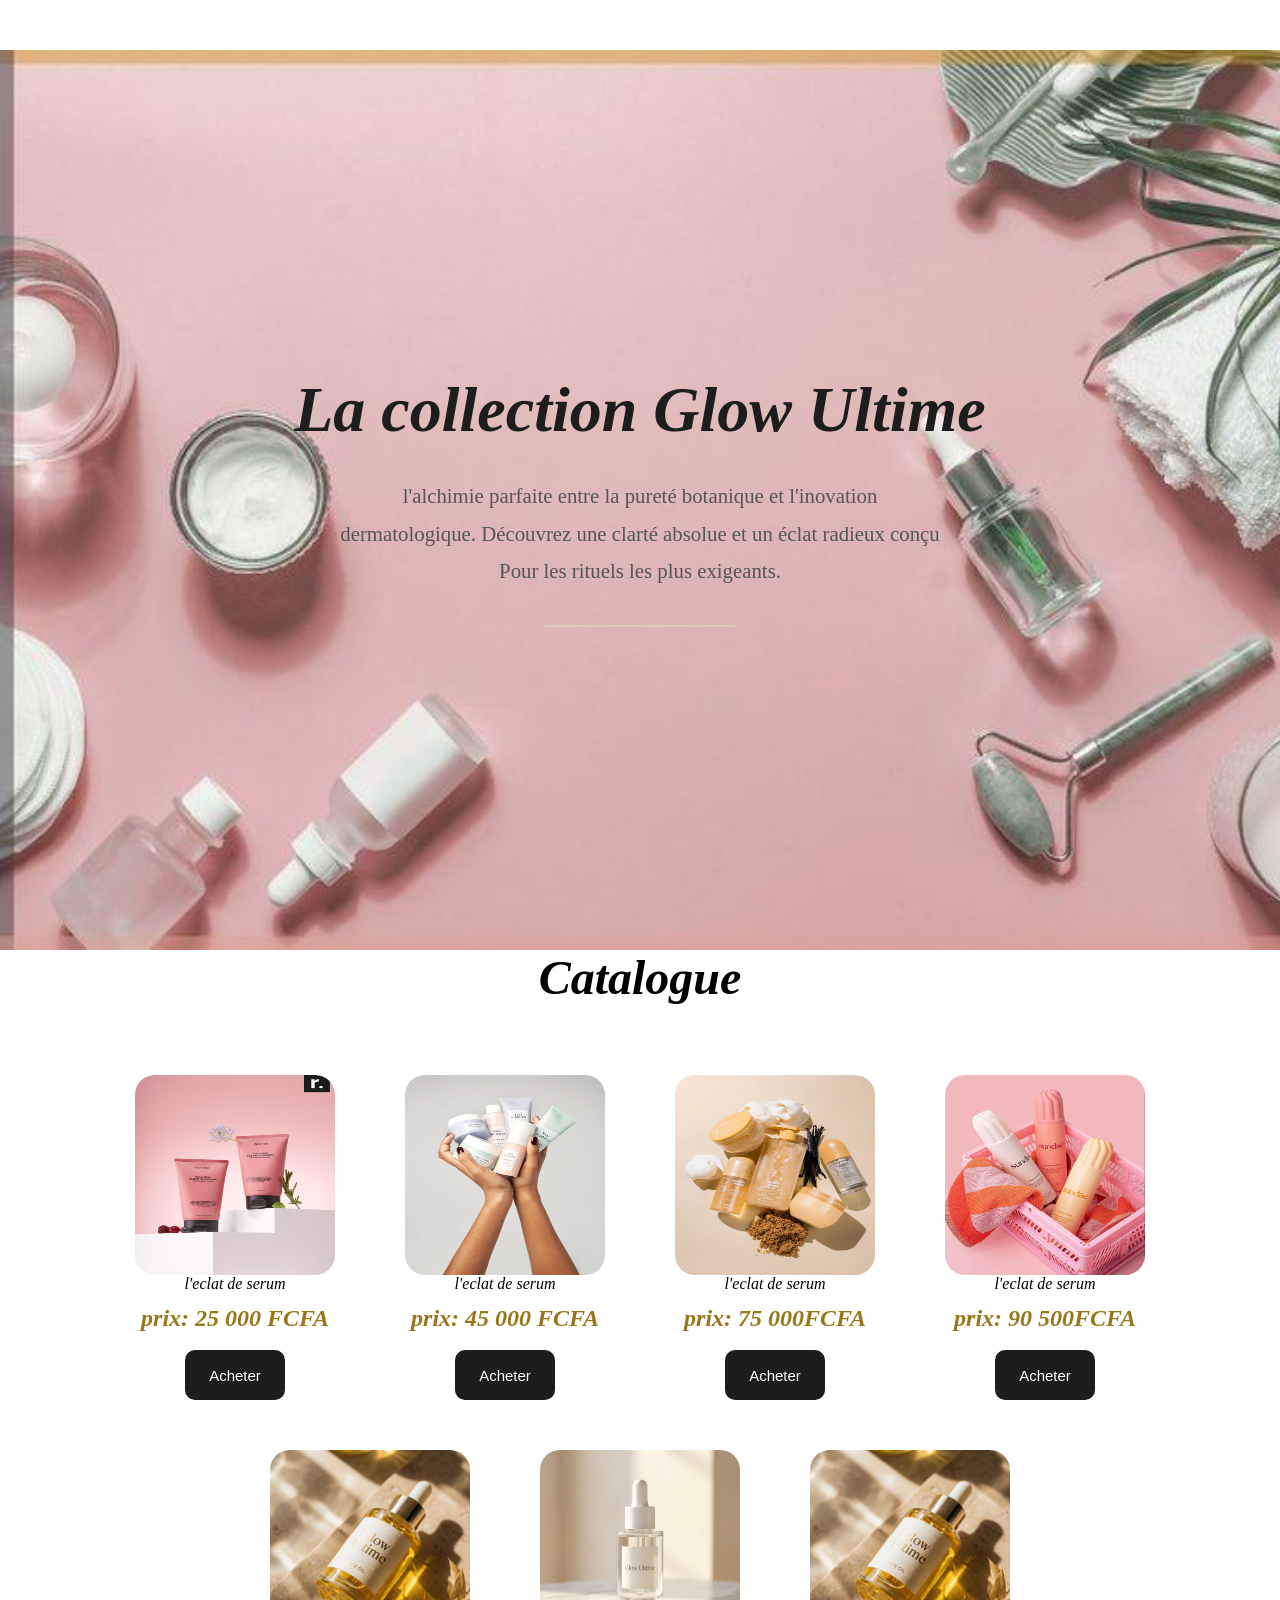
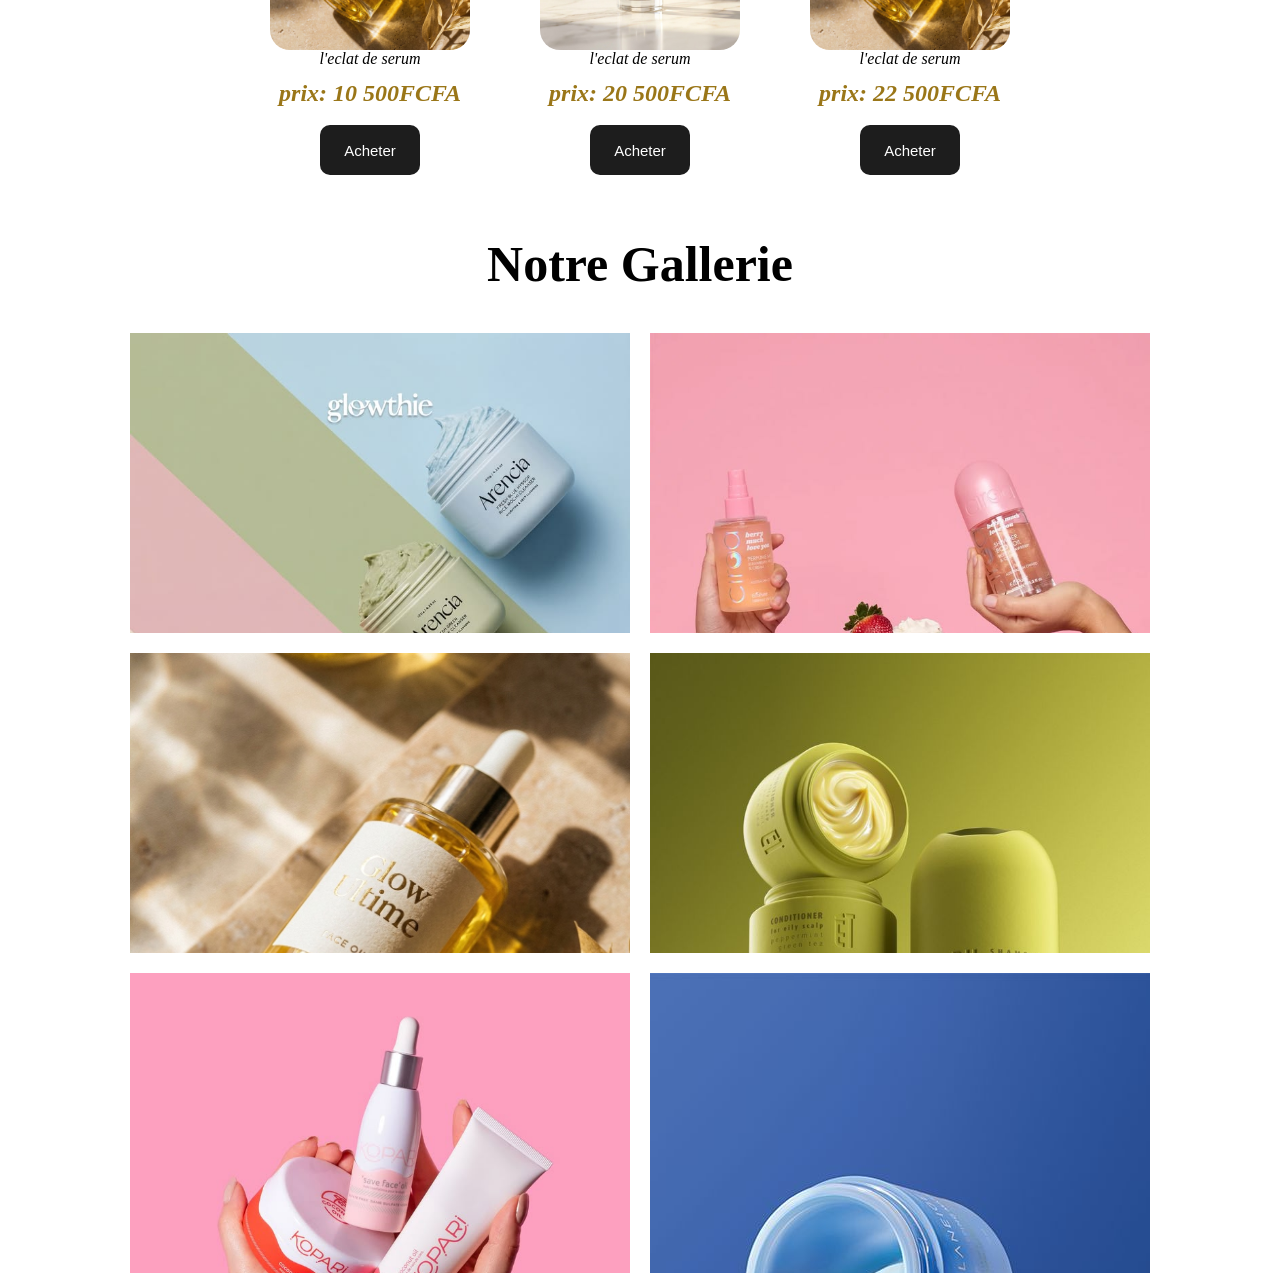
==== catalogue/catalogue.html @ 679c2842 "Premier commit" ====
<!DOCTYPE html>
<html lang="fr">
<head>
    <meta charset="UTF-8">
    <meta name="viewport" content="width=device-width, initial-scale=1.0">
    <title>Catalogue</title>
    <link rel="stylesheet" href="catalogue.css">
</head>
<body>
    <section class="glow">
        <div class="alchimie">
                  <h2>La collection Glow Ultime</h2>
        <p>l'alchimie parfaite entre la pureté botanique et l'inovation <br>
        dermatologique. Découvrez une clarté absolue et un éclat radieux conçu <br>
    Pour les rituels les plus exigeants.
</p>
        </div>
        <div class="trace"></div>
  
    </section>
    <section class="catalogue">
        <h2>Catalogue</h2>
        <div class="carte">
            <div class="cartes">
                <img src="img/1.jpg">
                <p>l'eclat de serum</p>
                <p class="prix">prix: 25 000 FCFA</p>
                <button>Acheter</button>
            </div>
             <div class="cartes">
                <img src="img/2.jpg">
                <p>l'eclat de serum</p>
                <p class="prix">prix: 45 000 FCFA</p>
                <button>Acheter</button>
            </div>
             <div class="cartes">
                <img src="img/3.jpg">
                <p>l'eclat de serum</p>
                <p class="prix">prix: 75 000FCFA</p>
                <button>Acheter</button>
            </div>
             <div class="cartes">
                <img src="img/5.jpg">
                <p>l'eclat de serum</p>
                <p class="prix">prix: 90 500FCFA</p>
                <button>Acheter</button>
            </div>
             <div class="cartes">
                <img src="img/18.jpeg">
                <p>l'eclat de serum</p>
                <p class="prix">prix: 10 500FCFA</p>
                <button>Acheter</button>
            </div>
             <div class="cartes">
                <img src="img/19.jpeg">
                <p>l'eclat de serum</p>
                <p class="prix">prix: 20 500FCFA</p>
                <button>Acheter</button>
            </div>
             <div class="cartes">
                <img src="img/18.jpeg">
                <p>l'eclat de serum</p>
                <p class="prix">prix: 22 500FCFA</p>
                <button>Acheter</button>
            </div>
        </div>
    </section>
    
    <section class="Gallerie">
        <h3>Notre Gallerie</h3>
    <div class="grille">

    
      
        <div class="grille1">

        </div>
        <div class="grille2">
            
        </div>
        <div class="grille3">
            
        </div>
        <div class="grille4">
            
        </div>
        <div class="grille5">
            
        </div>
        <div class="grille6">
            
        </div>
    </div>
       
    </section>
</body>
</html>
---- catalogue/catalogue.css ----
*{
    margin:0 ;
    padding: 0;
    box-sizing: border-box;
}

.glow {
    display: flex;
    justify-content: center;
    align-items: center;
    margin-top: 50px;
    height:100vh;
    flex-direction:column;
    text-align:center;
    padding:80px 20px;
    background: url(img/Modern\ beauty\ products\ background.jpg);
    background-size: cover;
    background-repeat: no-repeat;
    
    
}
.glow p{
    max-width:700px;
    color:#555;
    font-size:1.3rem;
    line-height:1.8;
    font-weight:300;
    margin-bottom:35px;

}
.glow h2{
    font-size:4rem;
    font-style:italic;
    font-weight:700;
    color:#1d1d1d;
    margin-bottom:30px;
}
.trace{
    width:190px;
    height:2px;
    background:#d9cbb6;
}
.catalogue{
    font-style:italic;
    
}
.catalogue h2{
     display: flex;
    justify-content: center;
    font-size:3rem;
}
.carte{
    display: flex;
    justify-content: center;
    flex-direction: row;
    flex-wrap: wrap;
    margin-top: 50px;
    gap: 50px;
    padding: 20px 20px;
    
}
.cartes{
    width: 220px;
    display: flex;
    flex-direction: column;
    align-items: center;
    text-align: center;
}

.cartes img{
    height:200px;
    width: 200px;
    border-radius: 20px;
    transition: 0.5s;
}
.cartes img:hover{
    transform: translateY(-10px);
}
.cartes .prix{
    margin:12px 0 18px;
    font-size:1.5rem;
    color:#9a7618;
    font-weight:bold;
}
.cartes button{
    height: 50px;
    width:100px;
    background:#1d1d1d;
    color:white;
    border:none;
    padding:10px;
    border-radius:10px;
    cursor:pointer;
    font-size:15px;
    transition:.3s;
    
}
.cartes button:hover{
    background:goldenrod;
    color: #000;
    transform:translateY(-3px);
    border-radius:20px;
}
.Gallerie h3{
    display: flex;
    justify-content: center;
    padding: 40px;
    font-size: 50px;
}
.grille{
   
   display: flex;
   gap: 20px;
   justify-content: center;
   flex-wrap: wrap;
}

.grille1{
    background: url(img/15.jpg);
     background-size: cover;
    background-repeat: no-repeat;
    height: 300px;
    width: 500px;
}
.grille2{
    background: url(img/10.jpg);
     background-size: cover;
    background-repeat: no-repeat;
      height: 300px;
    width: 500px;
}
.grille3{
   background: url(img/18.jpeg);
    background-size: cover;
    background-repeat: no-repeat;
      height: 300px;
    width: 500px;
}
.grille4{
    background: url(img/4.jpg);
     background-size: cover;
    background-repeat: no-repeat;
       height: 300px;
    width: 500px;
}
.grille5{
    background: url(img/14.jpg);
    background-size: cover;
    background-repeat: no-repeat;
    height: 300px;
    width: 500px;
}
.grille6{
   background: url(img/6.jpg);
    background-size: cover;
    background-repeat: no-repeat;
       height: 300px;
    width: 500px;
}

/* téléphone */
@media screen and (max-width:480px){

    .glow h2{
        font-size:1.8rem;
    }

    .glow p{
        font-size:0.95rem;
    }

    .catalogue h2{
        font-size:1.6rem;
    }

    .cartes{
        width:100%;
    }

    .cartes img{
        height:280px;
    }

    .cartes h3{
        font-size:1.3rem;
    }

    .cartes .prix{
        font-size:1.2rem;
    }

    .cartes button{
        font-size:14px;
        padding:15px;
    }

    .barre p{
        font-size:22px;
    }

}
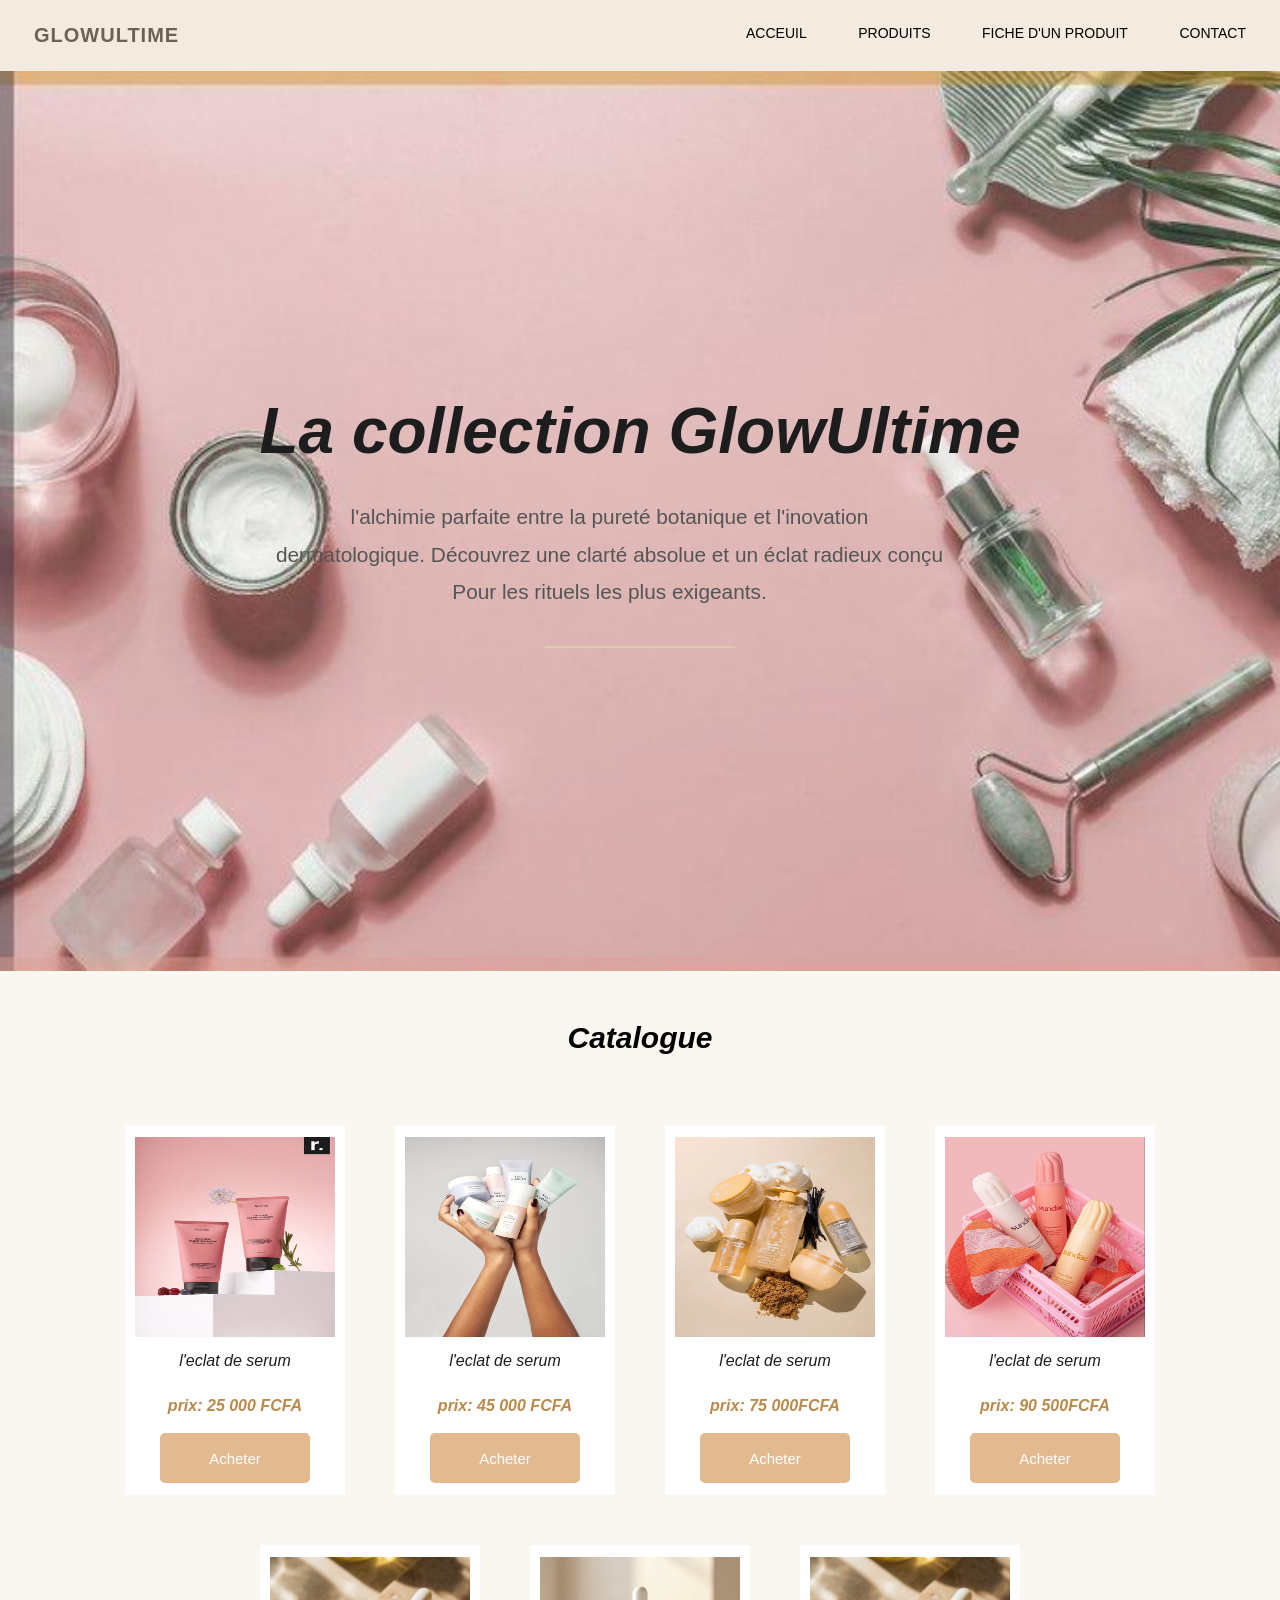
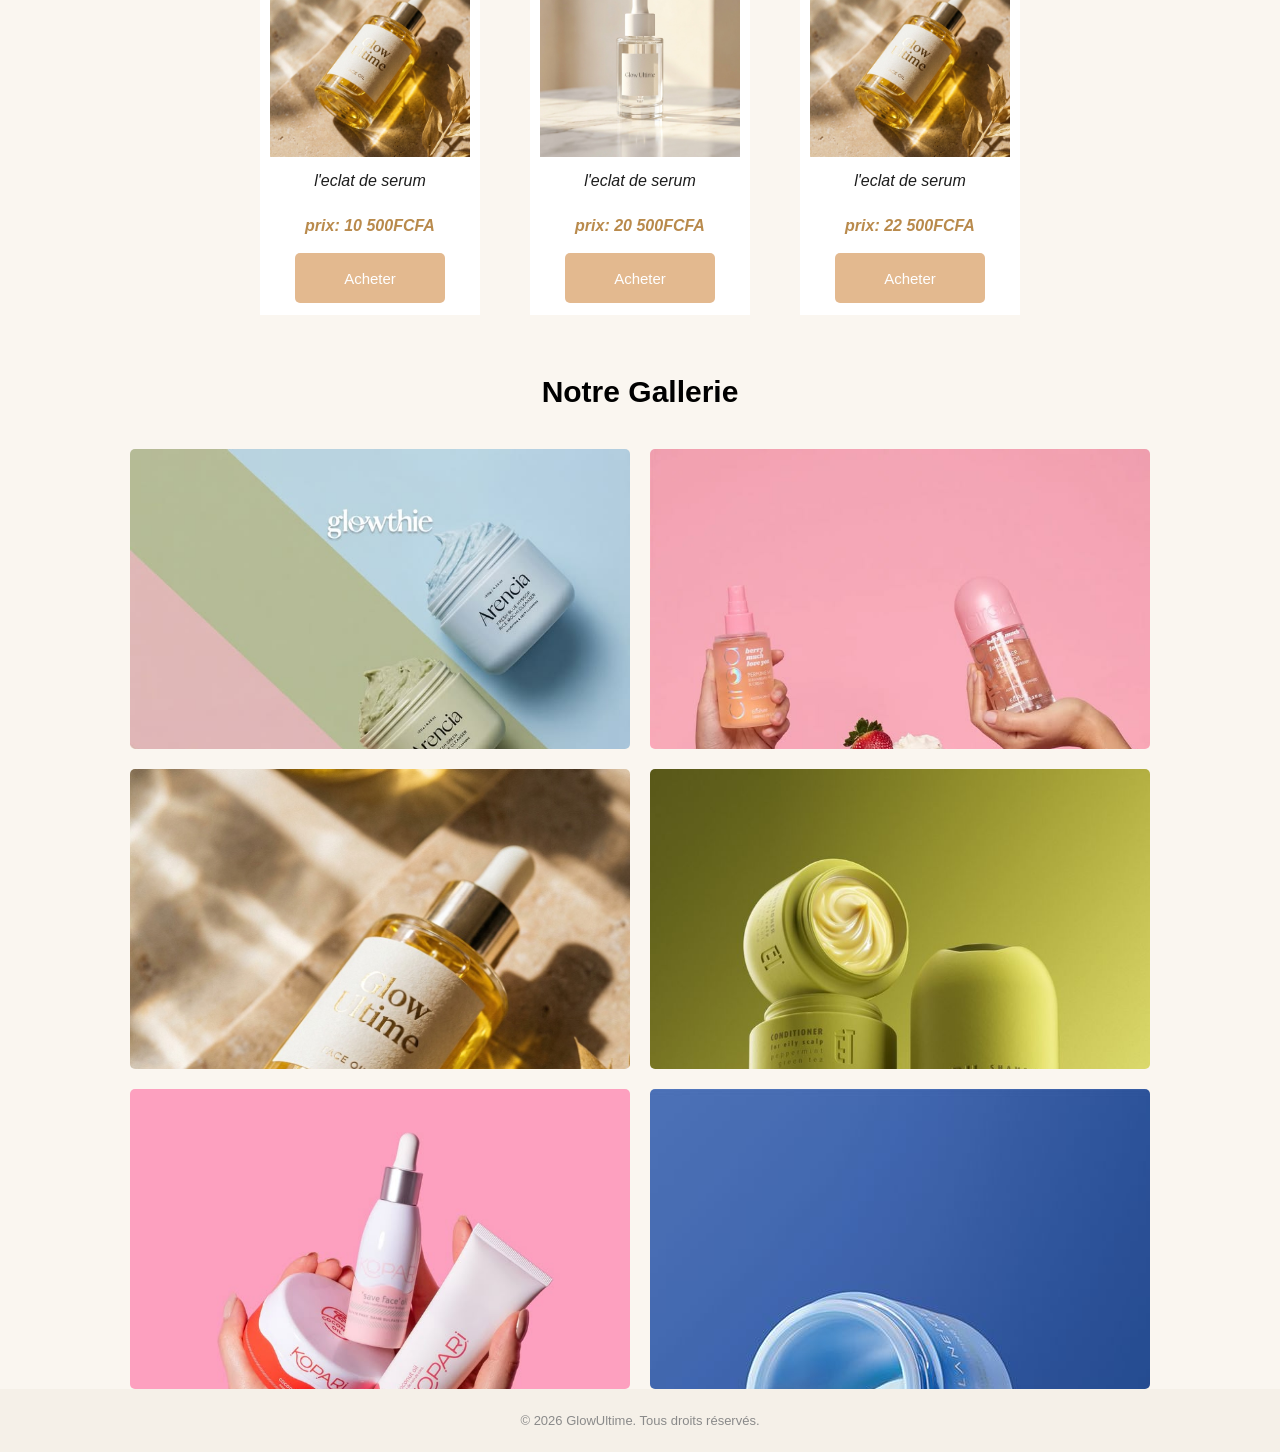
==== commit 893b8134: "stylisation de la page catalogue" ====
--- a/catalogue/catalogue.html
+++ b/catalogue/catalogue.html
@@ -4,16 +4,32 @@
     <meta charset="UTF-8">
     <meta name="viewport" content="width=device-width, initial-scale=1.0">
     <title>Catalogue</title>
+    <link rel="preconnect" href="https://fonts.googleapis.com">
+    <link href="https://fonts.googleapis.com/css2?family=Poppins:wght@400;500;600;700&display=swap" rel="stylesheet">
+    <link rel="stylesheet" href="fiche-produit.css">
     <link rel="stylesheet" href="catalogue.css">
 </head>
 <body>
+    <header class="act_header">
+        <nav class="nav_navbar">
+            <div class="nav_ong">
+                <span class="nav_titre">GLOWULTIME</span>
+            </div>
+            <ul class="nav_ul">
+                <li class="nav_li"><a class="nav_a" href="../index.html">ACCEUIL</a></li>
+                <li class="nav_li"><a class="nav_a" href="../catalogue/catalogue.html">PRODUITS</a></li>
+                <li class="nav_li"><a class="nav_a" href="../produit/fiche-produit.html">FICHE D'UN PRODUIT</a></li>
+                <li class="nav_li"><a class="nav_a" href="../contact/contact.html">CONTACT</a></li>
+            </ul>
+        </nav>
+    </header>
     <section class="glow">
         <div class="alchimie">
-                  <h2>La collection Glow Ultime</h2>
-        <p>l'alchimie parfaite entre la pureté botanique et l'inovation <br>
-        dermatologique. Découvrez une clarté absolue et un éclat radieux conçu <br>
-    Pour les rituels les plus exigeants.
-</p>
+            <h2>La collection GlowUltime</h2>
+            <p>l'alchimie parfaite entre la pureté botanique et l'inovation <br>
+                dermatologique. Découvrez une clarté absolue et un éclat radieux conçu <br>
+                Pour les rituels les plus exigeants.
+            </p>
         </div>
         <div class="trace"></div>
   
@@ -93,5 +109,9 @@
     </div>
        
     </section>
+    <footer>
+        <p>&copy; 2026 GlowUltime. Tous droits réservés.</p>
+    </footer>
+
 </body>
 </html>
--- a/catalogue/catalogue.css
+++ b/catalogue/catalogue.css
@@ -2,13 +2,44 @@
     margin:0 ;
     padding: 0;
     box-sizing: border-box;
+    font-family: 'Poppins', sans-serif;
+}
+body{
+    background-color: #FAF6F0;
+}
+/* En-tête */
+.nav_navbar{
+    display: flex;
+    justify-content: space-between;
+    padding: 24px 34px;
+    background-color: #F3EBDF;
+}
+.nav_titre{
+    font-weight: 600;
+    font-size: 20px;
+    letter-spacing: 1px;
+    color: #6B6255;
+}
+.nav_ul{
+    display: flex;
+    justify-content: space-between;
+    width: 500px;
+    margin-left: 30px;
+}
+.nav_li{
+    display: inline;
+}
+.nav_a{
+    text-decoration: none;
+    color: var(--ink);
+    font-size: 14px;
 }
 
 .glow {
     display: flex;
     justify-content: center;
     align-items: center;
-    margin-top: 50px;
+    margin-top: 0px;
     height:100vh;
     flex-direction:column;
     text-align:center;
@@ -47,7 +78,8 @@
 .catalogue h2{
      display: flex;
     justify-content: center;
-    font-size:3rem;
+    font-size: 30px;
+    margin-top: 50px;
 }
 .carte{
     display: flex;
@@ -65,31 +97,37 @@
     flex-direction: column;
     align-items: center;
     text-align: center;
+    padding: 12px;
+    background-color: #ffff;
+    transition: 0.5s;
 }
 
 .cartes img{
     height:200px;
     width: 200px;
-    border-radius: 20px;
-    transition: 0.5s;
-}
-.cartes img:hover{
+
+}
+.carte p{
+    color: #1d1d1d;
+    margin: 15px;
+}
+.cartes:hover{
     transform: translateY(-10px);
 }
 .cartes .prix{
     margin:12px 0 18px;
-    font-size:1.5rem;
-    color:#9a7618;
+    font-size:1rem;
+    color:#B98A4C;
     font-weight:bold;
 }
 .cartes button{
     height: 50px;
-    width:100px;
-    background:#1d1d1d;
+    width:150px;
+    background:#E3B98F;
     color:white;
     border:none;
     padding:10px;
-    border-radius:10px;
+    border-radius:5px;
     cursor:pointer;
     font-size:15px;
     transition:.3s;
@@ -105,7 +143,7 @@
     display: flex;
     justify-content: center;
     padding: 40px;
-    font-size: 50px;
+    font-size: 30px;
 }
 .grille{
    
@@ -121,6 +159,7 @@
     background-repeat: no-repeat;
     height: 300px;
     width: 500px;
+    border-radius: 5px;
 }
 .grille2{
     background: url(img/10.jpg);
@@ -128,6 +167,7 @@
     background-repeat: no-repeat;
       height: 300px;
     width: 500px;
+    border-radius: 5px;
 }
 .grille3{
    background: url(img/18.jpeg);
@@ -135,13 +175,15 @@
     background-repeat: no-repeat;
       height: 300px;
     width: 500px;
+    border-radius: 5px;
 }
 .grille4{
     background: url(img/4.jpg);
      background-size: cover;
     background-repeat: no-repeat;
-       height: 300px;
-    width: 500px;
+    height: 300px;
+    width: 500px;
+    border-radius: 5px;
 }
 .grille5{
     background: url(img/14.jpg);
@@ -149,6 +191,7 @@
     background-repeat: no-repeat;
     height: 300px;
     width: 500px;
+    border-radius: 5px;
 }
 .grille6{
    background: url(img/6.jpg);
@@ -156,6 +199,15 @@
     background-repeat: no-repeat;
        height: 300px;
     width: 500px;
+    border-radius: 5px;
+}
+
+footer {
+    text-align: center;
+    padding: 24px;
+    font-size: 13px;
+    color: #8a8a8a;
+    background-color: #f5f0e8;
 }
 
 /* téléphone */
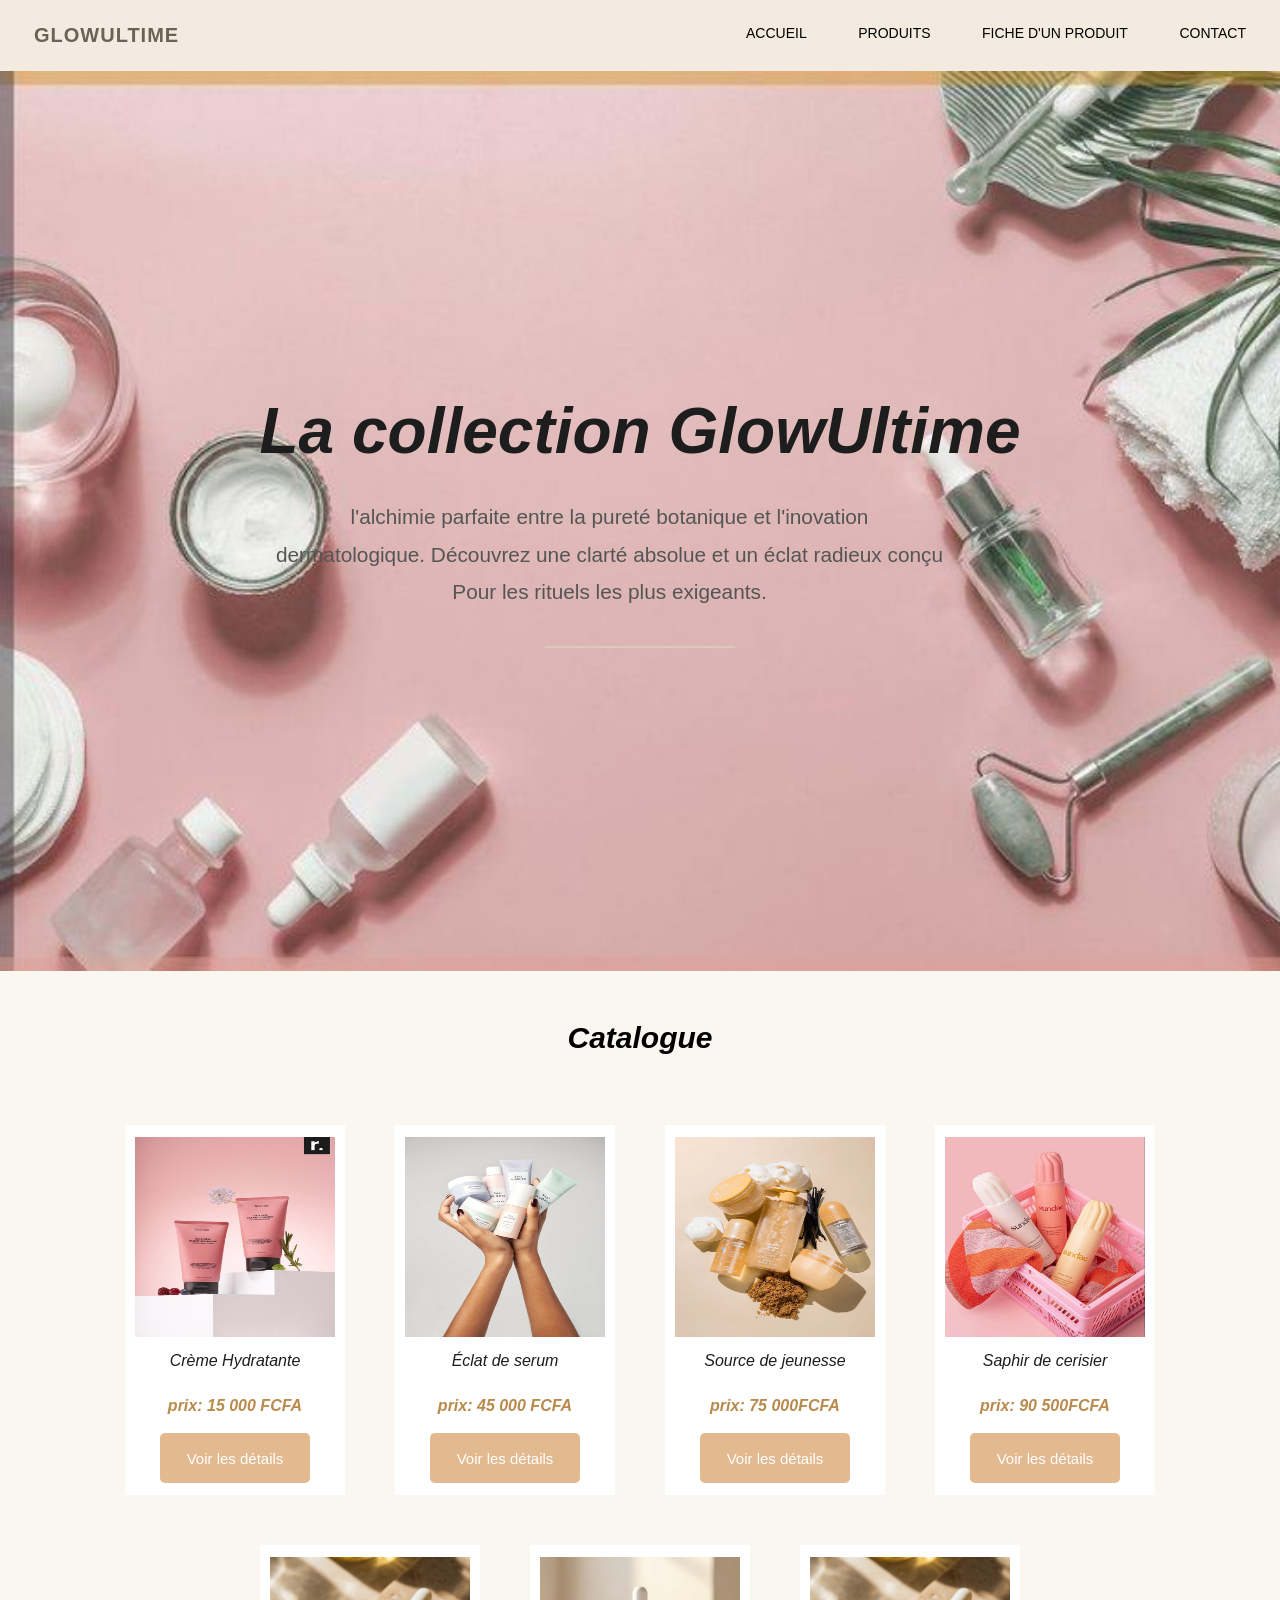
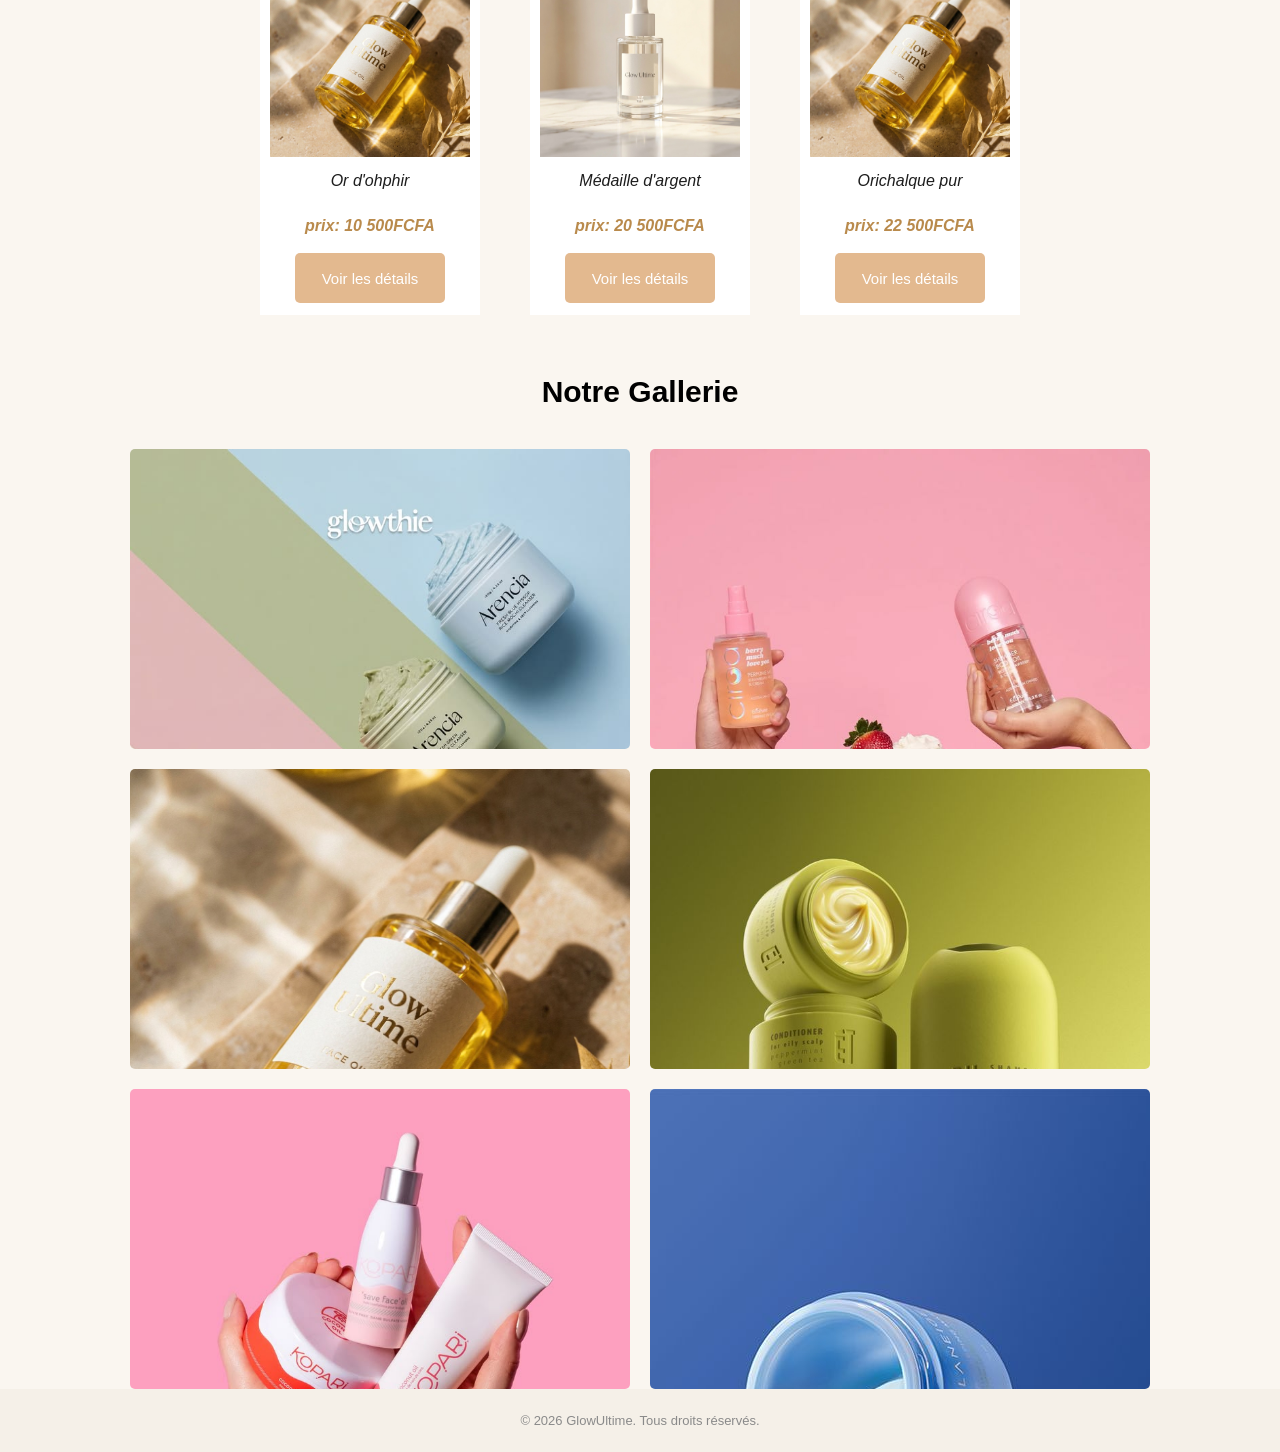
==== commit 4e84959d: "fix: correction des liens entre les pages, de la nav bar, et d'autres petits detail & completion du " ====
--- a/catalogue/catalogue.html
+++ b/catalogue/catalogue.html
@@ -6,7 +6,6 @@
     <title>Catalogue</title>
     <link rel="preconnect" href="https://fonts.googleapis.com">
     <link href="https://fonts.googleapis.com/css2?family=Poppins:wght@400;500;600;700&display=swap" rel="stylesheet">
-    <link rel="stylesheet" href="fiche-produit.css">
     <link rel="stylesheet" href="catalogue.css">
 </head>
 <body>
@@ -16,7 +15,7 @@
                 <span class="nav_titre">GLOWULTIME</span>
             </div>
             <ul class="nav_ul">
-                <li class="nav_li"><a class="nav_a" href="../index.html">ACCEUIL</a></li>
+                <li class="nav_li"><a class="nav_a" href="../index.html">ACCUEIL</a></li>
                 <li class="nav_li"><a class="nav_a" href="../catalogue/catalogue.html">PRODUITS</a></li>
                 <li class="nav_li"><a class="nav_a" href="../produit/fiche-produit.html">FICHE D'UN PRODUIT</a></li>
                 <li class="nav_li"><a class="nav_a" href="../contact/contact.html">CONTACT</a></li>
@@ -39,45 +38,48 @@
         <div class="carte">
             <div class="cartes">
                 <img src="img/1.jpg">
-                <p>l'eclat de serum</p>
-                <p class="prix">prix: 25 000 FCFA</p>
-                <button>Acheter</button>
+                <p>Crème Hydratante</p>
+                <p class="prix">prix: 15 000 FCFA</p>
+                <button onclick="window.location.href='../produit/fiche-produit.html'">
+                    Voir les détails
+                </button>
+                <!-- <button>Acheter</button> -->
             </div>
              <div class="cartes">
                 <img src="img/2.jpg">
-                <p>l'eclat de serum</p>
+                <p>Éclat de serum</p>
                 <p class="prix">prix: 45 000 FCFA</p>
-                <button>Acheter</button>
+                <button>Voir les détails</button>
             </div>
              <div class="cartes">
                 <img src="img/3.jpg">
-                <p>l'eclat de serum</p>
+                <p>Source de jeunesse</p>
                 <p class="prix">prix: 75 000FCFA</p>
-                <button>Acheter</button>
+                <button>Voir les détails</button>
             </div>
              <div class="cartes">
                 <img src="img/5.jpg">
-                <p>l'eclat de serum</p>
+                <p>Saphir de cerisier</p>
                 <p class="prix">prix: 90 500FCFA</p>
-                <button>Acheter</button>
+                <button>Voir les détails</button>
             </div>
              <div class="cartes">
                 <img src="img/18.jpeg">
-                <p>l'eclat de serum</p>
+                <p>Or d'ohphir</p>
                 <p class="prix">prix: 10 500FCFA</p>
-                <button>Acheter</button>
+                <button>Voir les détails</button>
             </div>
              <div class="cartes">
                 <img src="img/19.jpeg">
-                <p>l'eclat de serum</p>
+                <p>Médaille d'argent</p>
                 <p class="prix">prix: 20 500FCFA</p>
-                <button>Acheter</button>
+                <button>Voir les détails</button>
             </div>
              <div class="cartes">
                 <img src="img/18.jpeg">
-                <p>l'eclat de serum</p>
+                <p>Orichalque pur</p>
                 <p class="prix">prix: 22 500FCFA</p>
-                <button>Acheter</button>
+                <button>Voir les détails</button>
             </div>
         </div>
     </section>
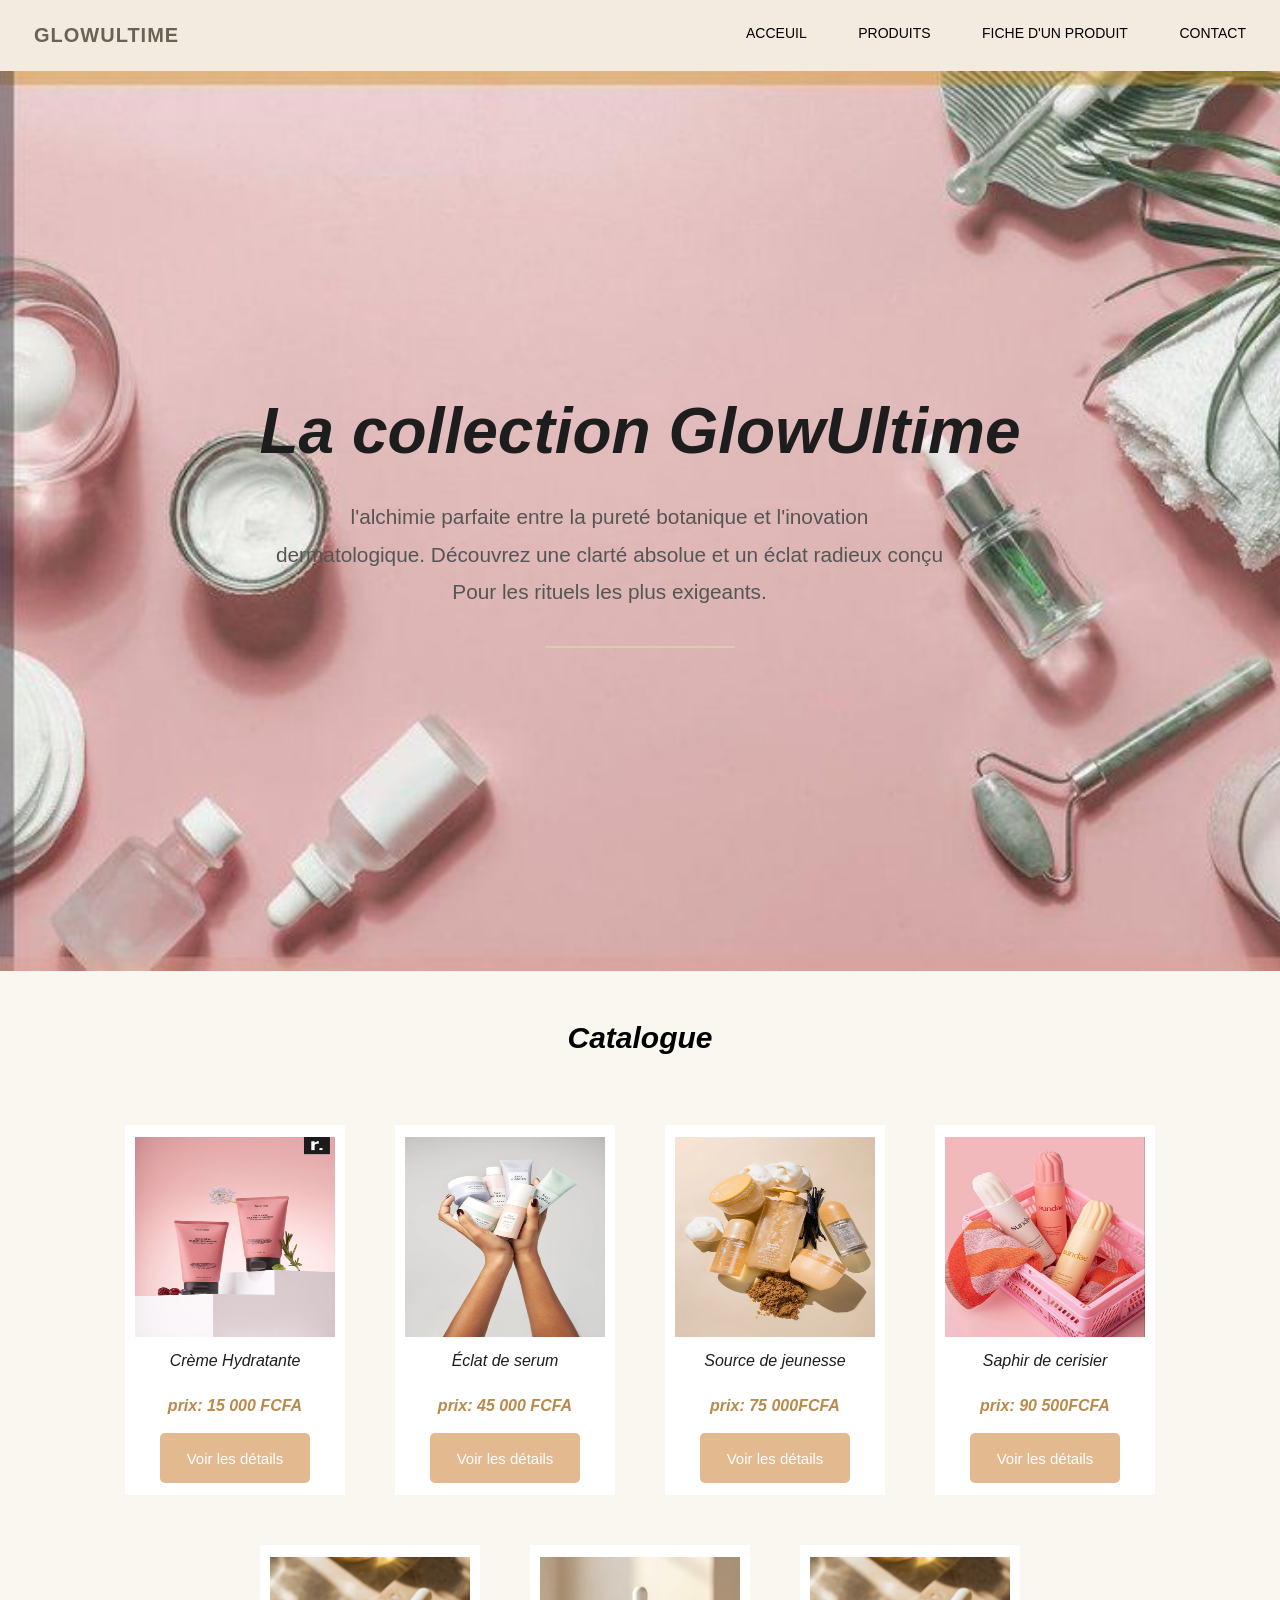
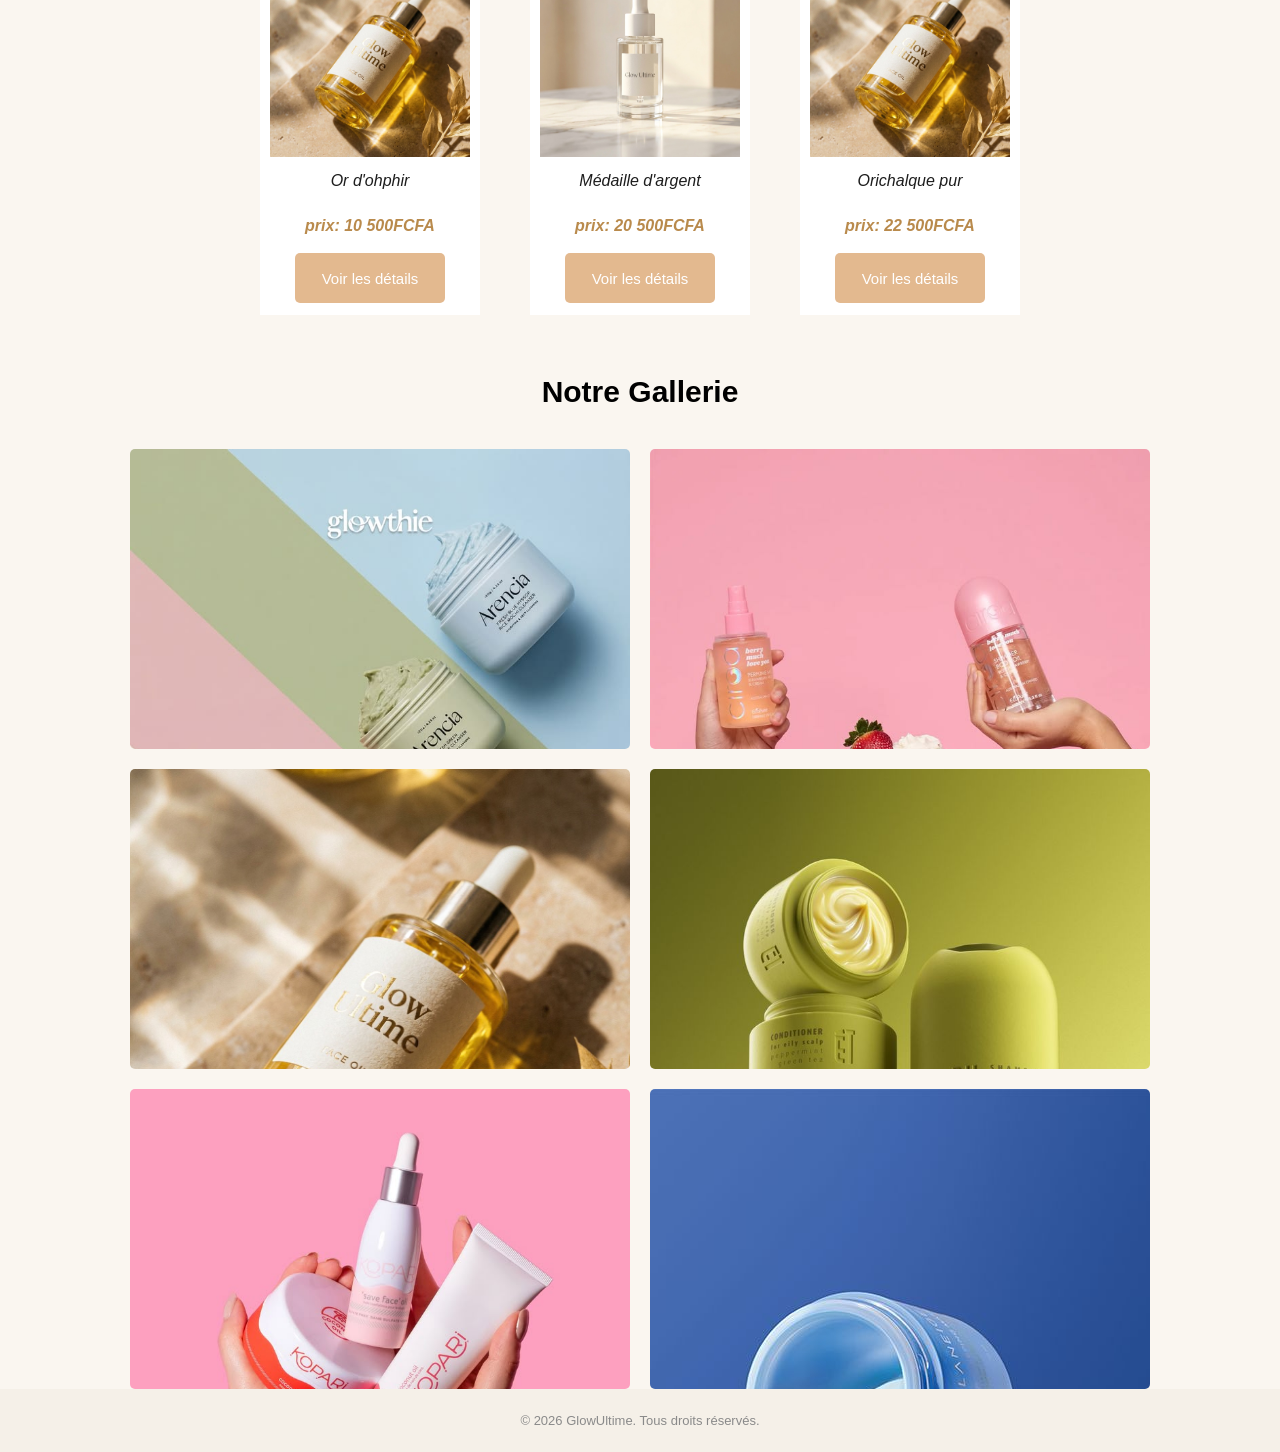
==== commit cb9be9eb: "correction" ====
--- a/catalogue/catalogue.html
+++ b/catalogue/catalogue.html
@@ -15,7 +15,7 @@
                 <span class="nav_titre">GLOWULTIME</span>
             </div>
             <ul class="nav_ul">
-                <li class="nav_li"><a class="nav_a" href="../index.html">ACCUEIL</a></li>
+                <li class="nav_li"><a class="nav_a" href="../index.html">ACCEUIL</a></li>
                 <li class="nav_li"><a class="nav_a" href="../catalogue/catalogue.html">PRODUITS</a></li>
                 <li class="nav_li"><a class="nav_a" href="../produit/fiche-produit.html">FICHE D'UN PRODUIT</a></li>
                 <li class="nav_li"><a class="nav_a" href="../contact/contact.html">CONTACT</a></li>
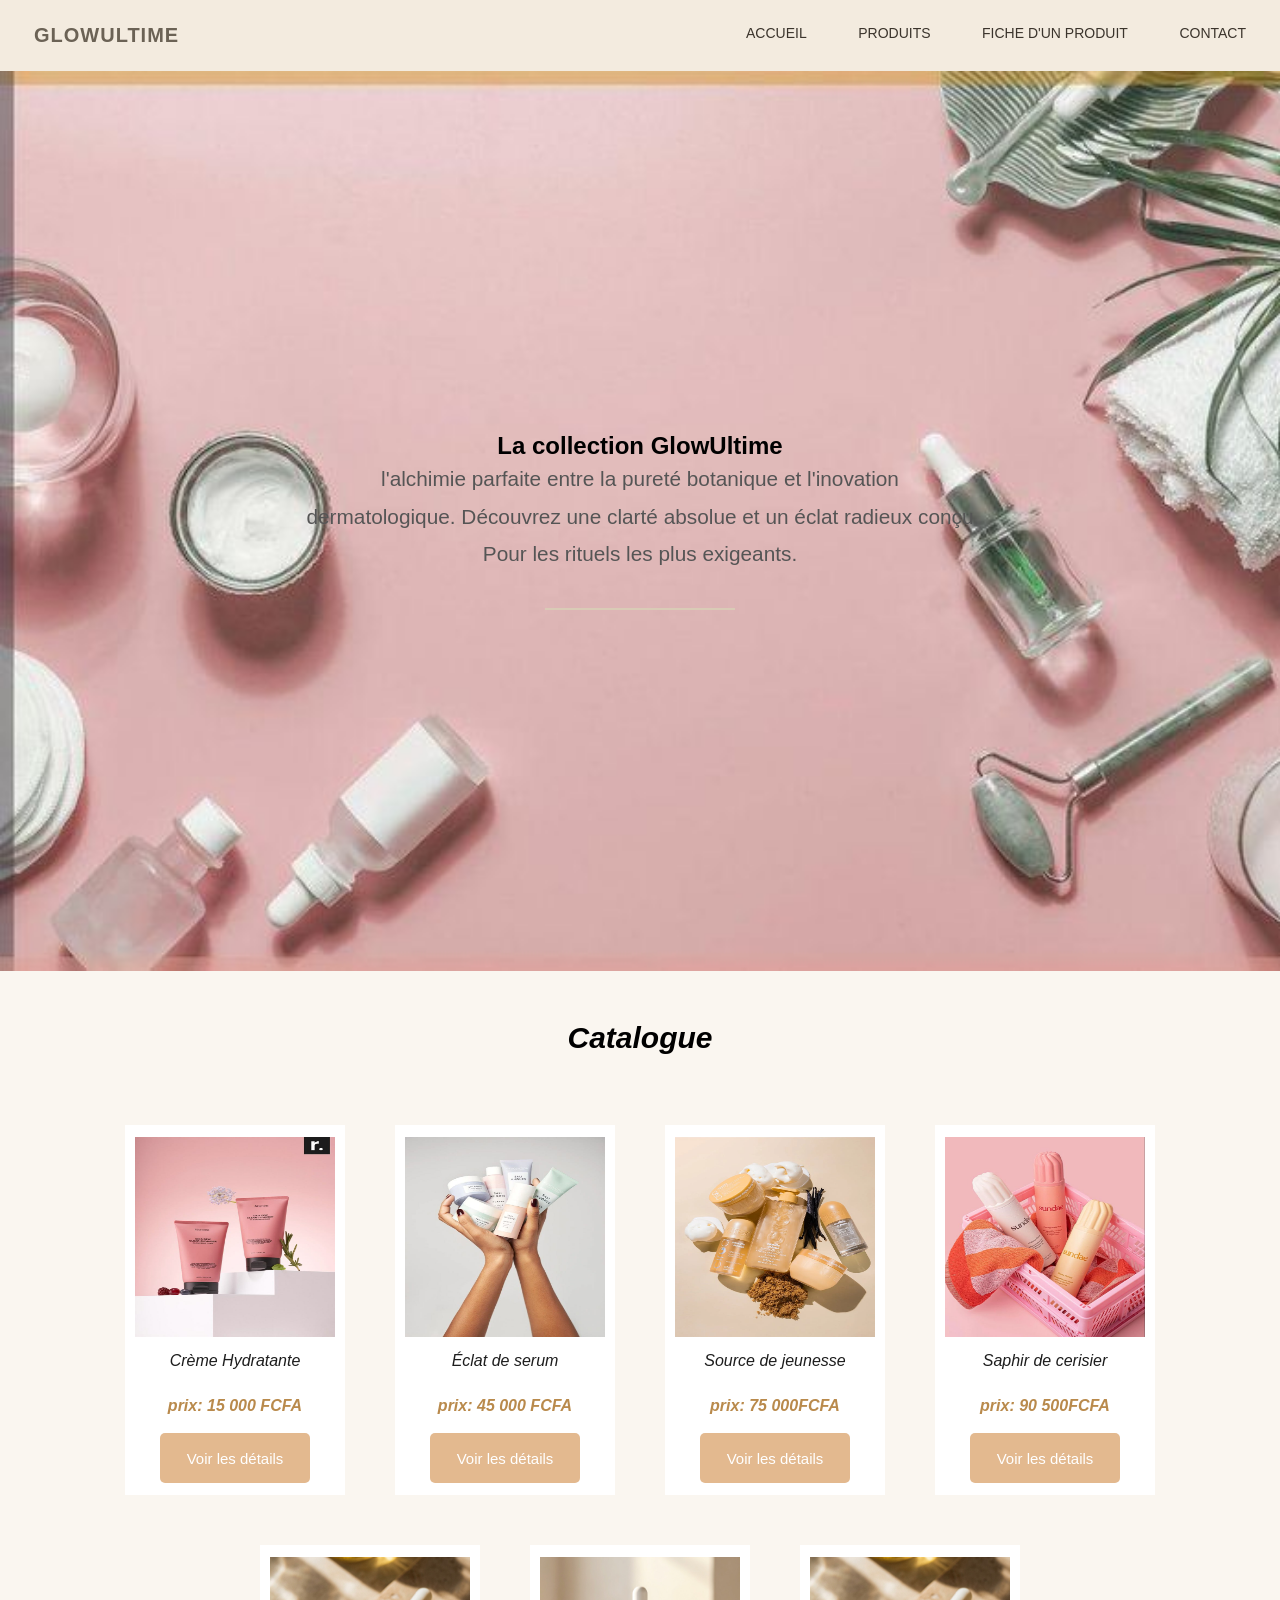
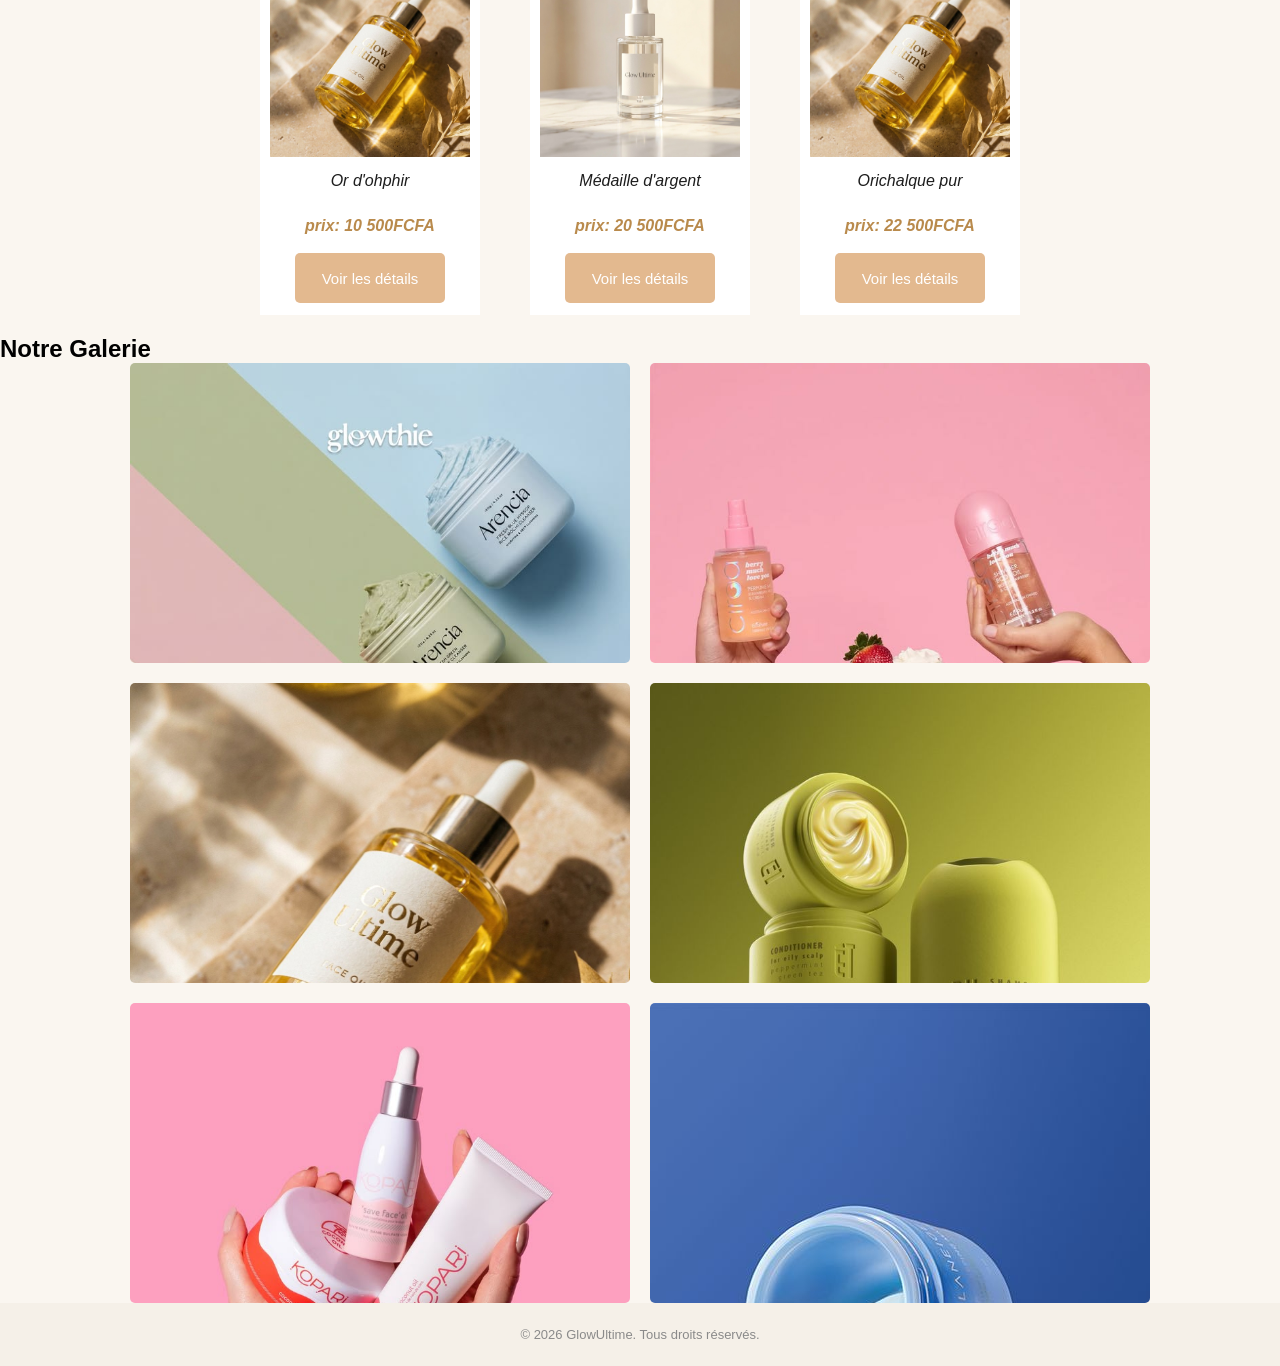
==== commit 5e930307: "fix: harmonisation des variables CSS, correction Accueil et structure semantique" ====
--- a/catalogue/catalogue.html
+++ b/catalogue/catalogue.html
@@ -15,102 +15,105 @@
                 <span class="nav_titre">GLOWULTIME</span>
             </div>
             <ul class="nav_ul">
-                <li class="nav_li"><a class="nav_a" href="../index.html">ACCEUIL</a></li>
+                <li class="nav_li"><a class="nav_a" href="../index.html">ACCUEIL</a></li>
                 <li class="nav_li"><a class="nav_a" href="../catalogue/catalogue.html">PRODUITS</a></li>
                 <li class="nav_li"><a class="nav_a" href="../produit/fiche-produit.html">FICHE D'UN PRODUIT</a></li>
                 <li class="nav_li"><a class="nav_a" href="../contact/contact.html">CONTACT</a></li>
             </ul>
         </nav>
     </header>
-    <section class="glow">
-        <div class="alchimie">
-            <h2>La collection GlowUltime</h2>
-            <p>l'alchimie parfaite entre la pureté botanique et l'inovation <br>
-                dermatologique. Découvrez une clarté absolue et un éclat radieux conçu <br>
-                Pour les rituels les plus exigeants.
-            </p>
-        </div>
-        <div class="trace"></div>
-  
-    </section>
-    <section class="catalogue">
-        <h2>Catalogue</h2>
-        <div class="carte">
-            <div class="cartes">
-                <img src="img/1.jpg">
-                <p>Crème Hydratante</p>
-                <p class="prix">prix: 15 000 FCFA</p>
-                <button onclick="window.location.href='../produit/fiche-produit.html'">
-                    Voir les détails
-                </button>
-                <!-- <button>Acheter</button> -->
+    <main>
+        <section class="glow">
+            <div class="alchimie">
+                <h1>La collection GlowUltime</h1>
+                <p>l'alchimie parfaite entre la pureté botanique et l'inovation <br>
+                    dermatologique. Découvrez une clarté absolue et un éclat radieux conçu <br>
+                    Pour les rituels les plus exigeants.
+                </p>
             </div>
-             <div class="cartes">
-                <img src="img/2.jpg">
-                <p>Éclat de serum</p>
-                <p class="prix">prix: 45 000 FCFA</p>
-                <button>Voir les détails</button>
+            <div class="trace"></div>
+    
+        </section>
+        <section class="catalogue">
+            <h2>Catalogue</h2>
+            <div class="carte">
+                <div class="cartes">
+                    <img src="img/1.jpg" alt="Crème Hydratante">
+                    <p>Crème Hydratante</p>
+                    <p class="prix">prix: 15 000 FCFA</p>
+                    <button onclick="window.location.href='../produit/fiche-produit.html'">
+                        Voir les détails
+                    </button>
+                    <!-- <button>Acheter</button> -->
+                </div>
+                <div class="cartes">
+                    <img src="img/2.jpg" alt="Éclat de serum">
+                    <p>Éclat de serum</p>
+                    <p class="prix">prix: 45 000 FCFA</p>
+                    <button>Voir les détails</button>
+                </div>
+                <div class="cartes">
+                    <img src="img/3.jpg" alt="Source de jeunesse">
+                    <p>Source de jeunesse</p>
+                    <p class="prix">prix: 75 000FCFA</p>
+                    <button>Voir les détails</button>
+                </div>
+                <div class="cartes">
+                    <img src="img/5.jpg" alt="Saphir de cerisier">
+                    <p>Saphir de cerisier</p>
+                    <p class="prix">prix: 90 500FCFA</p>
+                    <button>Voir les détails</button>
+                </div>
+                <div class="cartes">
+                    <img src="img/18.jpeg" alt="Or d'ohphir">
+                    <p>Or d'ohphir</p>
+                    <p class="prix">prix: 10 500FCFA</p>
+                    <button>Voir les détails</button>
+                </div>
+                <div class="cartes">
+                    <img src="img/19.jpeg" alt="Médaille d'argent">
+                    <p>Médaille d'argent</p>
+                    <p class="prix">prix: 20 500FCFA</p>
+                    <button>Voir les détails</button>
+                </div>
+                <div class="cartes">
+                    <img src="img/18.jpeg" alt="Orichalque pur">
+                    <p>Orichalque pur</p>
+                    <p class="prix">prix: 22 500FCFA</p>
+                    <button>Voir les détails</button>
+                </div>
             </div>
-             <div class="cartes">
-                <img src="img/3.jpg">
-                <p>Source de jeunesse</p>
-                <p class="prix">prix: 75 000FCFA</p>
-                <button>Voir les détails</button>
+        </section>
+        
+        <section class="Gallerie">
+            <h2>Notre Galerie</h2>
+        <div class="grille">
+
+        
+        
+            <div class="grille1">
+
             </div>
-             <div class="cartes">
-                <img src="img/5.jpg">
-                <p>Saphir de cerisier</p>
-                <p class="prix">prix: 90 500FCFA</p>
-                <button>Voir les détails</button>
+            <div class="grille2">
+                
             </div>
-             <div class="cartes">
-                <img src="img/18.jpeg">
-                <p>Or d'ohphir</p>
-                <p class="prix">prix: 10 500FCFA</p>
-                <button>Voir les détails</button>
+            <div class="grille3">
+                
             </div>
-             <div class="cartes">
-                <img src="img/19.jpeg">
-                <p>Médaille d'argent</p>
-                <p class="prix">prix: 20 500FCFA</p>
-                <button>Voir les détails</button>
+            <div class="grille4">
+                
             </div>
-             <div class="cartes">
-                <img src="img/18.jpeg">
-                <p>Orichalque pur</p>
-                <p class="prix">prix: 22 500FCFA</p>
-                <button>Voir les détails</button>
+            <div class="grille5">
+                
+            </div>
+            <div class="grille6">
+                
             </div>
         </div>
-    </section>
-    
-    <section class="Gallerie">
-        <h3>Notre Gallerie</h3>
-    <div class="grille">
-
-    
-      
-        <div class="grille1">
-
-        </div>
-        <div class="grille2">
-            
-        </div>
-        <div class="grille3">
-            
-        </div>
-        <div class="grille4">
-            
-        </div>
-        <div class="grille5">
-            
-        </div>
-        <div class="grille6">
-            
-        </div>
-    </div>
-       
-    </section>
+        
+        </section>
+        
+    </main>
     <footer>
         <p>&copy; 2026 GlowUltime. Tous droits réservés.</p>
     </footer>
--- a/catalogue/catalogue.css
+++ b/catalogue/catalogue.css
@@ -1,3 +1,14 @@
+:root{
+    --cream:#FAF6F0;
+    --cream-deep:#F3EBDF;
+    --ink:#3B342C;
+    --ink-soft:#6B6255;
+    --tan:#E3B98F;
+    --tan-deep:#C9945F;
+    --gold:#B98A4C;
+    --line:#E6DCCB;
+}
+
 *{
     margin:0 ;
     padding: 0;
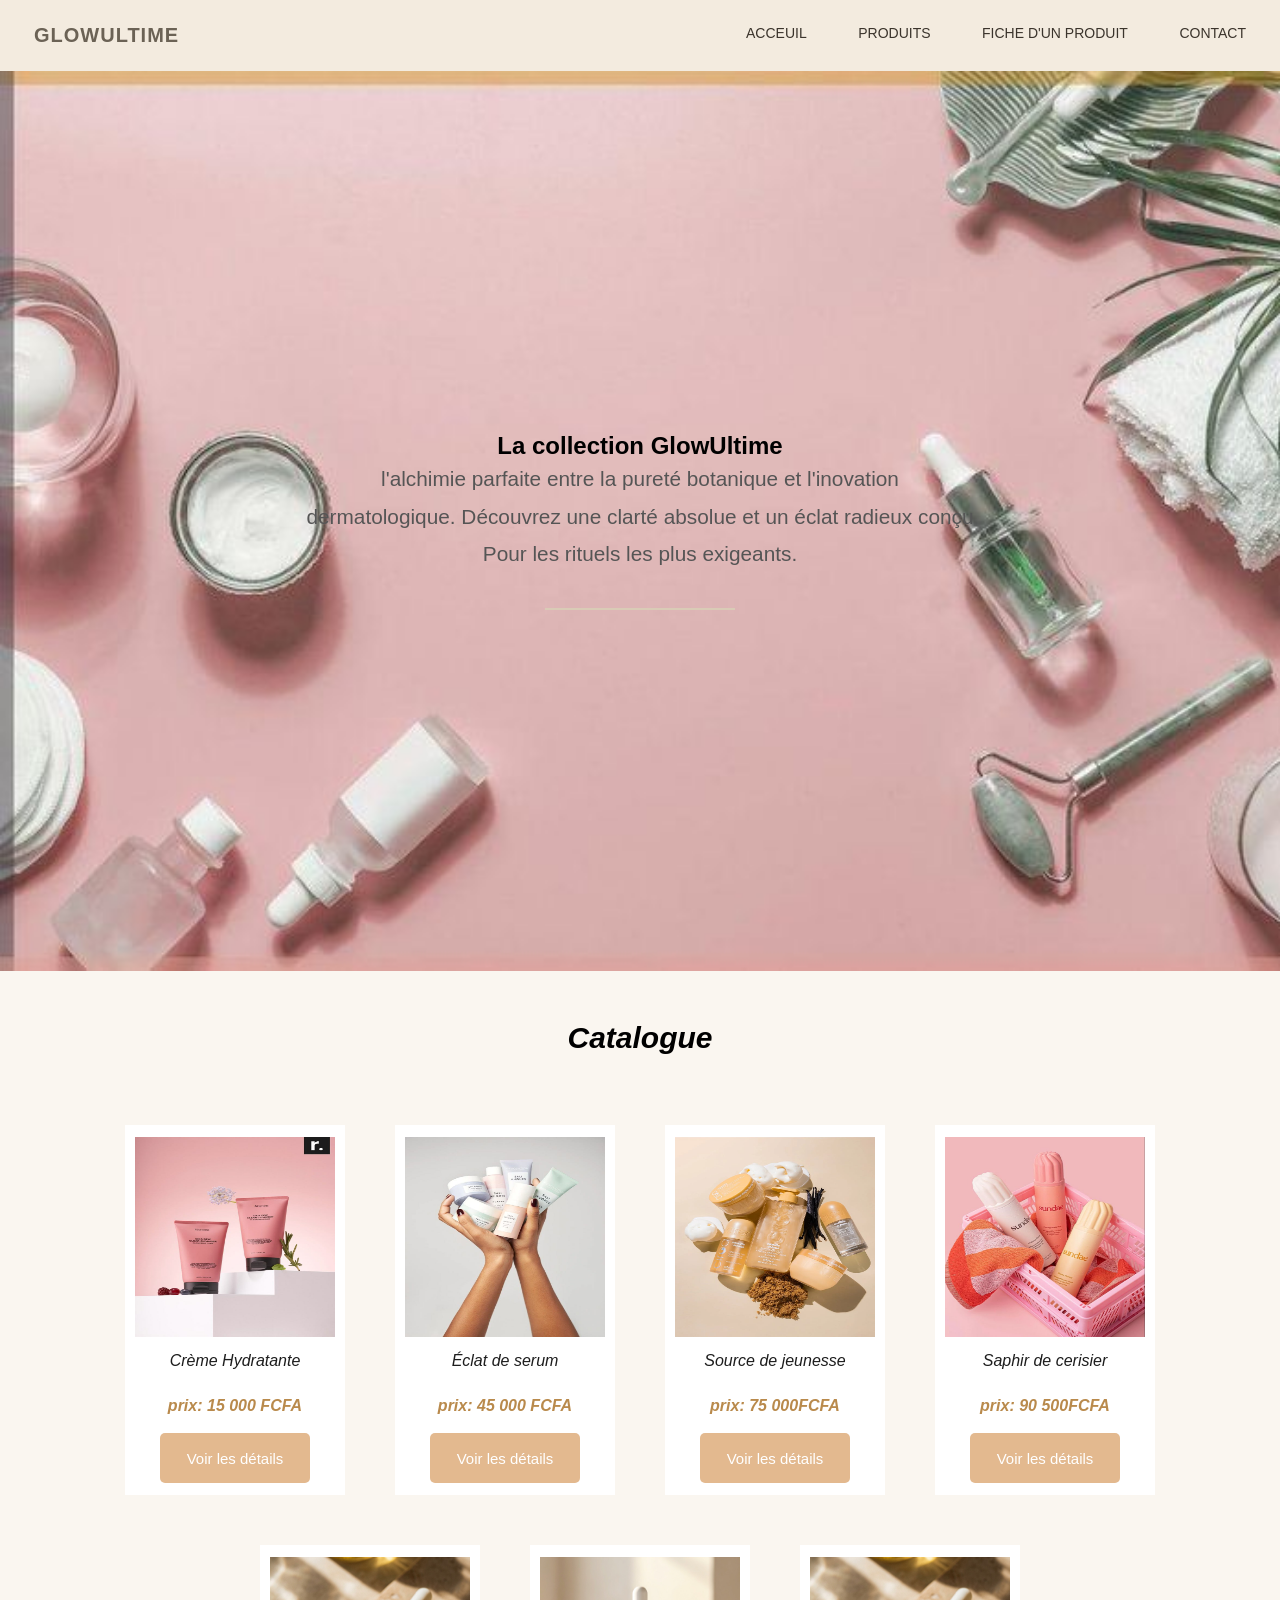
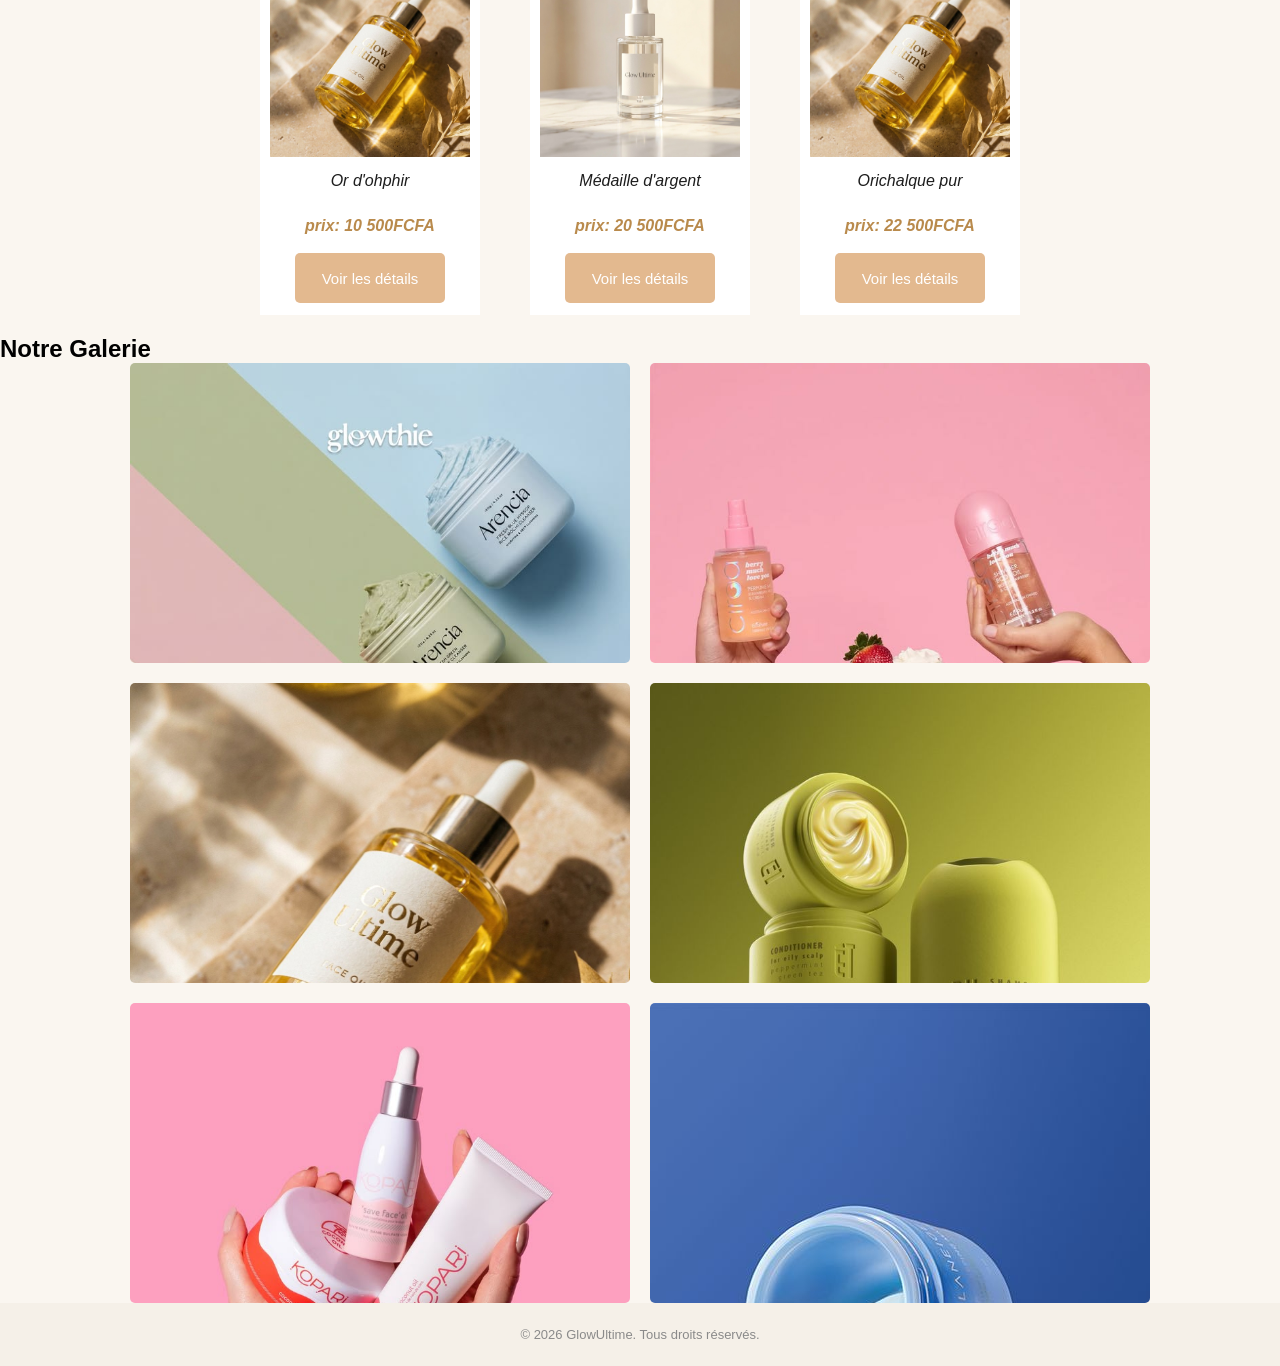
==== commit f7b911c9: "Merge pull request #12 from Inissub/develop Develop" ====
--- a/catalogue/catalogue.html
+++ b/catalogue/catalogue.html
@@ -15,7 +15,7 @@
                 <span class="nav_titre">GLOWULTIME</span>
             </div>
             <ul class="nav_ul">
-                <li class="nav_li"><a class="nav_a" href="../index.html">ACCUEIL</a></li>
+                <li class="nav_li"><a class="nav_a" href="../index.html">ACCEUIL</a></li>
                 <li class="nav_li"><a class="nav_a" href="../catalogue/catalogue.html">PRODUITS</a></li>
                 <li class="nav_li"><a class="nav_a" href="../produit/fiche-produit.html">FICHE D'UN PRODUIT</a></li>
                 <li class="nav_li"><a class="nav_a" href="../contact/contact.html">CONTACT</a></li>
--- a/catalogue/catalogue.css
+++ b/catalogue/catalogue.css
@@ -18,6 +18,14 @@
 body{
     background-color: #FAF6F0;
 }
+
+/* header collé */
+.act_header{
+    position: sticky;
+    top: 0;
+    z-index: 100;
+}
+
 /* En-tête */
 .nav_navbar{
     display: flex;
